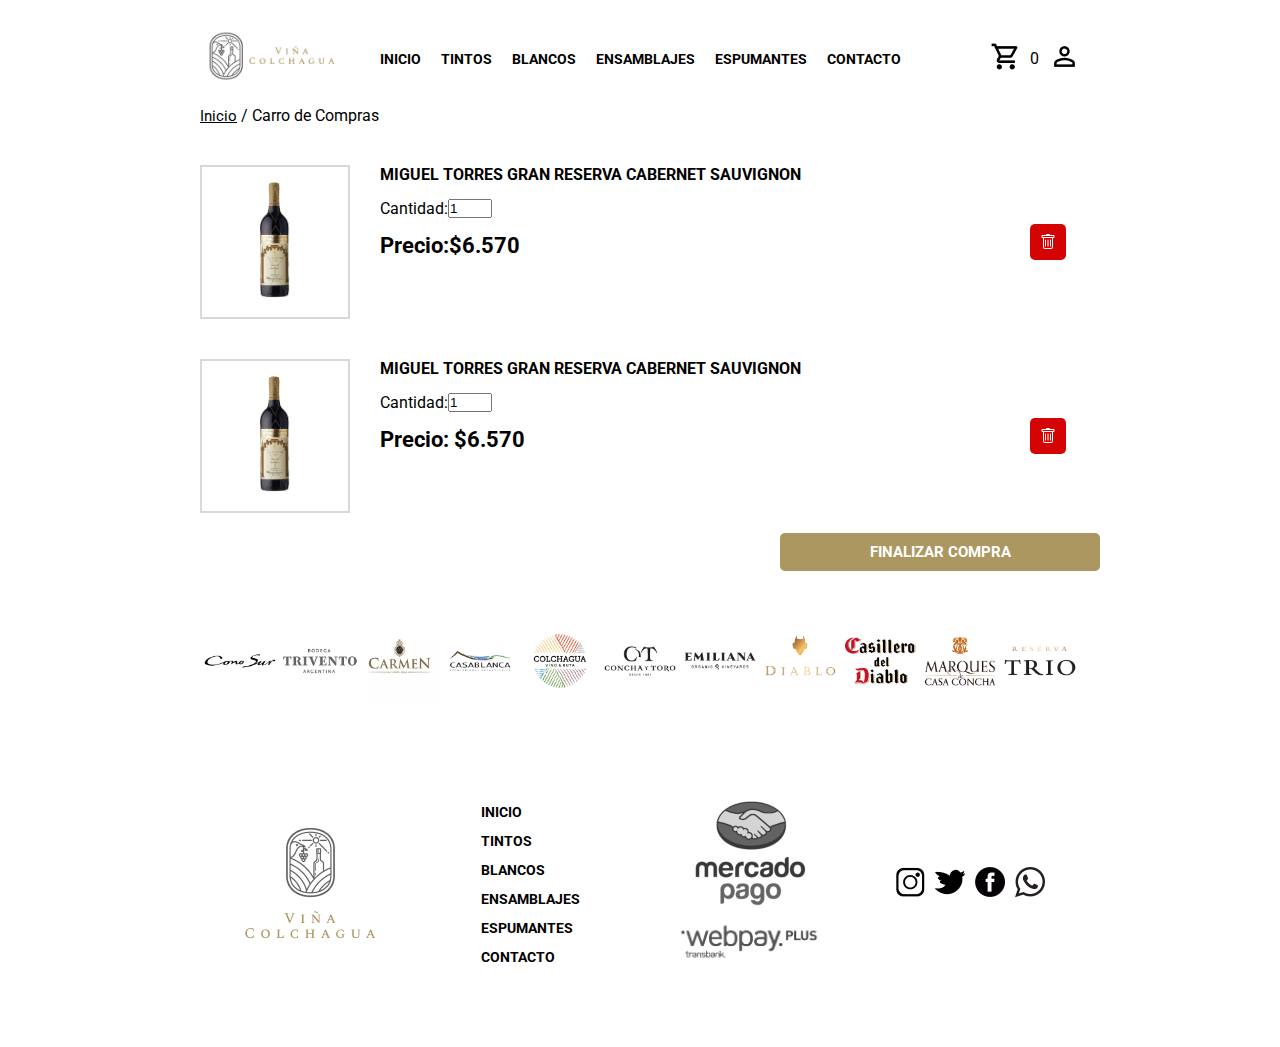
==== pages/carro.html @ 6a94da21 "Se toma proyecto realizado en curso de Desarrollo Web Coderhouse por temas de tiempo y para aplicar " ====
<!DOCTYPE html>
<html lang="es">
  <head>
    <meta charset="UTF-8" />
    <meta http-equiv="X-UA-Compatible" content="IE=edge" />
    <meta name="viewport" content="width=device-width, initial-scale=1.0" />
    <meta name="description" content="Viña Volchagua - Descubre Viña Colchagua">
    <meta name="keywords" content="Tintos, Blancos, Ensamblajes, Espumantes">
    <title>Carro de Compras - Viña Colchagua</title>
    <link rel="preconnect" href="https://fonts.googleapis.com" />
    <link rel="preconnect" href="https://fonts.gstatic.com" crossorigin />
    <link
      href="https://fonts.googleapis.com/css2?family=Roboto:wght@300&display=swap"
      rel="stylesheet"
    />
    <link
      href="https://cdn.jsdelivr.net/npm/bootstrap@5.3.0-alpha1/dist/css/bootstrap.min.css"
      rel="stylesheet"
      integrity="sha384-GLhlTQ8iRABdZLl6O3oVMWSktQOp6b7In1Zl3/Jr59b6EGGoI1aFkw7cmDA6j6gD"
      crossorigin="anonymous"
    />
    <script
      src="https://cdn.jsdelivr.net/npm/bootstrap@5.3.0-alpha1/dist/js/bootstrap.bundle.min.js"
      integrity="sha384-w76AqPfDkMBDXo30jS1Sgez6pr3x5MlQ1ZAGC+nuZB+EYdgRZgiwxhTBTkF7CXvN"
      crossorigin="anonymous"
    ></script>
    <link rel="stylesheet" href="../css/estilos.css" />
  </head>
  <body>
    <main class="main">
      <header>
        <div class="header">
          <div class="logo">
            <a href="../index.html"
              ><img src="../img/logo.png" alt="Viña Colchagua"
            /></a>
          </div>
          <nav class="menu">
            <ul>
              <li><a href="../index.html">Inicio</a></li>
              <li><a href="categorias.html">Tintos</a></li>
              <li><a href="categorias.html">Blancos</a></li>
              <li><a href="categorias.html">Ensamblajes</a></li>
              <li><a href="categorias.html">Espumantes</a></li>
              <li><a href="categorias.html">Contacto</a></li>
            </ul>
          </nav>
          <div class="sesion">
            <div>
              <a href="carro.html"
                ><img src="../img/shopping_cart.png" alt=""
              /></a>
            </div>
            <div><span>0</span></div>
            <div>
              <a href="#"><img src="../img/person_outline.png" alt="" /></a>
            </div>
          </div>
          <div class="navbar navbar-light bg-white">
            <button
              class="navbar-toggler bg-light"
              type="button"
              data-bs-toggle="collapse"
              data-bs-target="#n_bar"
              aria-controls="n_bar"
              aria-expanded="false"
            >
              <span class="navbar-toggler-icon"></span>
            </button>
          </div>
        </div>

        <nav class="navbar navbar-expand-lg navbar-light bg-white">
          <div class="container">
            <div class="collapse navbar-collapse" id="n_bar">
              <ul class="navbar-nav">
                <li class="nav-item">
                  <a class="nav-link" href="#"
                    ><img src="../img/person_outline.png" alt="" />Iniciar
                    sesión</a
                  >
                </li>
                <li class="nav-item">
                  <a class="nav-link" href="carro.html"
                    ><img src="../img/shopping_cart.png" alt="" />0 productos</a
                  >
                </li>
                <li class="nav-item active">
                  <a class="nav-link" href="../index.html">Inicio</a>
                </li>
                <li class="nav-item">
                  <a class="nav-link" href="categorias.html">Tintos</a>
                </li>
                <li class="nav-item">
                  <a class="nav-link" href="categorias.html">Blancos</a>
                </li>
                <li class="nav-item">
                  <a class="nav-link" href="categorias.html">Ensamblajes</a>
                </li>
                <li class="nav-item">
                  <a class="nav-link" href="categorias.html">Espumantes</a>
                </li>
                <li class="nav-item">
                  <a class="nav-link" href="categorias.html">Contacto</a>
                </li>
              </ul>
            </div>
          </div>
        </nav>
      </header>
      <section class="breadcrumbs">
        <a href="../index.html">Inicio</a> / Carro de Compras</section>

      <section class="lista_carro">
        <div class="detalle_carro">
          <div class="foto_producto_carro">
            <img src="../img/vino_01.png" alt="" />
          </div>
          <div class="elementos_producto">
            <div class="titulo">
              <p class="">Miguel Torres Gran Reserva Cabernet Sauvignon</p>
            </div>
            <div class="cantidad_carro">
              <div class="cantidad">
                Cantidad:
                <input
                  type="number"
                  id="quantity"
                  name="quantity"
                  min="1"
                  max="5"
                  value="1"
                />
              </div>
            </div>
            <div class="precio">
              <span class="texto">Precio:</span><span class="precio">$6.570</span>
            </div>
          </div>
          <div class="boton_quitar">
            <a href="#" class="boton_quitar_carro"
              ><svg
                xmlns="http://www.w3.org/2000/svg"
                width="16"
                height="16"
                fill="currentColor"
                class="bi bi-trash"
                viewBox="0 0 16 16"
              >
                <path
                  d="M5.5 5.5A.5.5 0 0 1 6 6v6a.5.5 0 0 1-1 0V6a.5.5 0 0 1 .5-.5zm2.5 0a.5.5 0 0 1 .5.5v6a.5.5 0 0 1-1 0V6a.5.5 0 0 1 .5-.5zm3 .5a.5.5 0 0 0-1 0v6a.5.5 0 0 0 1 0V6z"
                />
                <path
                  fill-rule="evenodd"
                  d="M14.5 3a1 1 0 0 1-1 1H13v9a2 2 0 0 1-2 2H5a2 2 0 0 1-2-2V4h-.5a1 1 0 0 1-1-1V2a1 1 0 0 1 1-1H6a1 1 0 0 1 1-1h2a1 1 0 0 1 1 1h3.5a1 1 0 0 1 1 1v1zM4.118 4 4 4.059V13a1 1 0 0 0 1 1h6a1 1 0 0 0 1-1V4.059L11.882 4H4.118zM2.5 3V2h11v1h-11z"
                /></svg>
              </a>
          </div>
        </div>
        <div class="detalle_carro">
          <div class="foto_producto_carro">
            <img src="../img/vino_01.png" alt="" />
          </div>
          <div class="elementos_producto">
            <div class="titulo">
              <p class="">Miguel Torres Gran Reserva Cabernet Sauvignon</p>
            </div>
            <div class="cantidad_carro">
              <div class="cantidad">
                Cantidad:
                <input
                  type="number"
                  id="quantity"
                  name="quantity"
                  min="1"
                  max="5"
                  value="1"
                />
              </div>
            </div>
            <div class="precio">
              <span class="texto">Precio: </span><span class="precio">$6.570</span>
            </div>
          </div>
          <div class="boton_quitar">
            <a href="#" class="boton_quitar_carro"
              ><svg
                xmlns="http://www.w3.org/2000/svg"
                width="16"
                height="16"
                fill="currentColor"
                class="bi bi-trash"
                viewBox="0 0 16 16"
              >
                <path
                  d="M5.5 5.5A.5.5 0 0 1 6 6v6a.5.5 0 0 1-1 0V6a.5.5 0 0 1 .5-.5zm2.5 0a.5.5 0 0 1 .5.5v6a.5.5 0 0 1-1 0V6a.5.5 0 0 1 .5-.5zm3 .5a.5.5 0 0 0-1 0v6a.5.5 0 0 0 1 0V6z"
                />
                <path
                  fill-rule="evenodd"
                  d="M14.5 3a1 1 0 0 1-1 1H13v9a2 2 0 0 1-2 2H5a2 2 0 0 1-2-2V4h-.5a1 1 0 0 1-1-1V2a1 1 0 0 1 1-1H6a1 1 0 0 1 1-1h2a1 1 0 0 1 1 1h3.5a1 1 0 0 1 1 1v1zM4.118 4 4 4.059V13a1 1 0 0 0 1 1h6a1 1 0 0 0 1-1V4.059L11.882 4H4.118zM2.5 3V2h11v1h-11z"
                /></svg>
              </a>
          </div>
        </div>
        <div class="finalizar_compra"><a href="#" class="caja_producto">FINALIZAR COMPRA</a></div>
      </section>

      <section class="marcas">
        <div class="container h-100">
          <div class="slider">
            <div class="slide-track-1">
              <div class="slide">
                <img src="../img/marcas/cs.png" alt="Casa Silva" loading="lazy" />
              </div>
              <div class="slide">
                <img src="../img/marcas/bta.png" alt="Bodega Trivento Argentina" loading="lazy" />
              </div>
              <div class="slide">
                <img src="../img/marcas/carmen.png" alt="Carmen" loading="lazy" />
              </div>
              <div class="slide">
                <img src="../img/marcas/casablanca.png" alt="Casablanca" loading="lazy" />
              </div>
              <div class="slide">
                <img src="../img/marcas/colchagua.png" alt="Colchagua" loading="lazy" />
              </div>
              <div class="slide">
                <img src="../img/marcas/ct.png" alt="Concha y Toro" loading="lazy" />
              </div>
              <div class="slide">
                <img src="../img/marcas/em.png" alt="Emiliana" loading="lazy" />
              </div>
              <div class="slide">
                <img src="../img/marcas/d.png" alt="Diablo" loading="lazy" />
              </div>
              <div class="slide">
                <img src="../img/marcas/cdd.png" alt="Casillero Del Diablo" loading="lazy" />
              </div>
              <div class="slide">
                <img src="../img/marcas/mcc.png" alt="Marques de Casa Concha" loading="lazy" />
              </div>
              <div class="slide">
                <img src="../img/marcas/t3.png" alt="Trio" loading="lazy" />
              </div>
            </div>
          </div>
        </div>
      </section>
      <footer class="footer">
        <div class="logo">
          <a href="../index.html"><img src="../img/logo_footer.png" alt="Viña Colchagua" /></a>
        </div>
        <div class="menu">
          <ul>
            <li><a href="../index.html">Inicio</a></li>
            <li><a href="categorias.html">Tintos</a></li>
            <li><a href="categorias.html">Blancos</a></li>
            <li><a href="categorias.html">Ensamblajes</a></li>
            <li><a href="categorias.html">Espumantes</a></li>
            <li><a href="categorias.html">Contacto</a></li>
          </ul>
        </div>
        <div class="pago">
          <div class="ml">
            <img src="../img/mercado-pago.png" alt="Mercado Pago" />
          </div>
          <div class="wp">
            <img src="../img/webpay-plus.png" alt="Webpay Plus" />
          </div>
        </div>
        <div class="rrss">
          <div>
            <a href="#"><img src="../img/instagram.png" alt="Instagram" /></a>
          </div>
          <div>
            <a href="#"><img src="../img/twitter.png" alt="Twitter" /></a>
          </div>
          <div>
            <a href="#"><img src="../img/fb.png" alt="Facebook" /></a>
          </div>
          <div>
            <a href="#"><img src="../img/whatsapp.png" alt="Whatsapp" /></a>
          </div>
        </div>
      </footer>
    </main>
  </body>
</html>
---- css/estilos.css ----
/* APLICA ELEMENTOS PARTIALS SASS */
@media (min-width: 300px) and (max-width: 999px) {
  .footer .menu,
  .footer .pago {
    display: none;
  }
  .contenedor_categorias {
    display: flex;
    gap: 20px;
    flex-direction: column;
  }
  .main {
    margin: 20px 40px;
  }
  .contenedor_ofertas {
    display: flex;
    flex-direction: column;
    gap: 30px;
  }
  .marcas {
    display: none;
  }
  .oferta {
    display: flex;
    flex-direction: column;
    align-items: center;
  }
  .footer {
    display: grid;
    grid-template-columns: repeat(2, 1fr);
    padding: 40px 0;
  }
  .header .menu,
  .header .sesion {
    display: none;
  }
  .header {
    display: grid;
    grid-template-columns: 2fr auto;
  }
  .breadcrumbs {
    display: none;
  }
  .contenedor_categoria {
    display: grid;
    grid-template-columns: repeat(2, 1fr);
    place-items: center;
    gap: 15px;
  }
  .detalle {
    display: flex;
    flex-direction: column;
    gap: 20px;
  }
  .detalle_carro {
    display: grid;
    grid-template-columns: 100px 1.5fr 20px;
    gap: 30px;
    padding: 20px 0;
  }
  .foto_producto_carro {
    border: 2px #d9d9d9 solid;
    position: relative;
  }
  .foto_producto_carro img {
    height: auto;
    max-width: 100%;
    position: absolute;
    top: 20%;
  }
  .texto_producto_categoria {
    min-height: 100px;
  }
  .cantidad_carro {
    grid-area: cantidad_carro;
    display: grid;
    grid-template-columns: 1fr 2fr;
    gap: 15px;
  }
  header .logo img {
    width: 80%;
  }
}
@media (min-width: 1000px) and (max-width: 1200px) {
  .main {
    margin: 20px 100px;
  }
  .navbar {
    display: none;
  }
  .header {
    display: grid;
    grid-template-columns: 1fr 1.5fr 1fr;
  }
  header .logo img {
    width: 100%;
  }
  .contenedor_categorias {
    display: flex;
    gap: 20px;
    flex-direction: column;
  }
  .contenedor_ofertas {
    display: flex;
    flex-direction: column;
    gap: 30px;
  }
  .detalle_carro {
    display: grid;
    grid-template-columns: 150px 2fr 50px;
    gap: 30px;
    padding: 20px 0;
  }
  .foto_producto_carro {
    border: 2px #d9d9d9 solid;
    padding: 15px;
  }
  .foto_producto_carro img {
    height: auto;
    max-width: 100%;
  }
  .contenedor_categoria {
    display: grid;
    grid-template-columns: repeat(2, 1fr);
    place-items: center;
    gap: 15px;
  }
  .footer {
    display: grid;
    grid-template-columns: repeat(4, 1fr);
    padding: 40px 0;
  }
  .oferta {
    display: flex;
    flex-direction: column;
    align-items: center;
  }
}
@media (min-width: 1201px) {
  .categoria_grilla {
    display: grid;
    grid-template-areas: "menu_categorias ofertas ofertas";
  }
  .contenedor_categorias,
  .contenedor_ofertas {
    display: grid;
    grid-template-columns: repeat(4, 1fr);
    place-items: center;
    gap: 30px;
  }
  .main {
    margin: 30px 200px;
  }
  .oferta {
    display: flex;
    flex-direction: column;
    align-items: center;
    width: 80%;
  }
  .footer {
    display: grid;
    grid-template-columns: repeat(4, 1fr);
    padding: 40px 0;
  }
  .navbar {
    display: none;
  }
  .header {
    display: grid;
    grid-template-columns: 1fr 1.5fr 1fr;
  }
  .contenedor_categoria {
    display: grid;
    grid-template-columns: repeat(3, 1fr);
    place-items: center;
    gap: 15px;
  }
  .detalle {
    display: grid;
    grid-template-areas: "foto_producto titulo" "foto_producto descripcion" "foto_producto precio" "foto_producto cantidad_carro";
    gap: 30px;
    padding: 10px 0;
  }
  .detalle_carro {
    display: grid;
    grid-template-columns: 150px 2fr 50px;
    gap: 30px;
    padding: 20px 0;
  }
  .foto_producto_carro {
    border: 2px #d9d9d9 solid;
    padding: 15px;
  }
  .foto_producto_carro img {
    height: auto;
    max-width: 100%;
  }
  .finalizar_compra {
    width: 300px;
    margin-left: auto;
  }
  .texto_producto {
    min-height: 60px;
  }
  .texto_producto_categoria {
    min-height: 60px;
  }
  .cantidad_carro {
    grid-area: cantidad_carro;
    display: grid;
    grid-template-columns: 2fr 1fr;
  }
  header .logo img {
    width: 80%;
  }
}
* {
  margin: 0;
  padding: 0;
}

body {
  font-family: "Roboto", sans-serif;
}

.carrusel {
  position: relative;
}

.marcas div {
  display: flex;
  justify-content: center;
  align-items: center;
}

.marcas div img {
  width: 30%;
}

footer .menu ul {
  display: flex;
  flex-direction: column;
  list-style-type: none;
  gap: 10px;
}

header .menu ul {
  display: flex;
  gap: 20px;
  list-style-type: none;
  flex-direction: row;
}

.wp,
.ml,
header .menu {
  display: flex;
  justify-content: center;
  align-items: center;
}

/* APLICA ELEMENTOS ANIDADOS SASS */
footer .logo,
footer .menu {
  display: flex;
  justify-content: center;
  align-items: center;
}

.texto_carrusel h1 {
  position: absolute;
  bottom: 0;
  color: #fff;
  font-size: 35px;
  text-transform: uppercase;
  font-weight: bolder;
  padding-right: 50px;
  left: 0;
  padding: 30px;
  text-align: center;
}

.ml img, .wp img {
  width: 80%;
}

.rrss {
  display: flex;
  justify-content: center;
  align-items: center;
  gap: 10px;
  flex-direction: row;
}

.marcas div {
  display: flex;
  justify-content: center;
}

.sesion {
  display: flex;
  flex-flow: row;
  justify-content: right;
  align-items: center;
  gap: 10px;
}

li a,
.principal {
  text-decoration: none;
  font-size: 14px;
  font-weight: bold;
  text-transform: uppercase;
  color: #000000;
}

.img_carrusel {
  background-image: url("../img/vineyard.png");
  background-color: #cccccc;
  height: 500px;
  background-position: center;
  background-repeat: no-repeat;
  background-size: cover;
  position: relative;
  filter: brightness(30%);
}

.caja_categoria {
  position: absolute;
  z-index: 2;
  color: white;
  background-color: #ac9760;
  margin: 10px;
  padding: 10px;
  text-transform: uppercase;
  font-weight: bold;
}

.texto_precio {
  padding: 10px 0;
}

.caja_producto {
  position: relative;
  z-index: 2;
  color: white;
  background-color: #ac9760;
  padding: 10px;
  text-transform: uppercase;
  font-weight: bold;
  justify-content: center;
  display: flex;
  font-size: 15px;
  width: 100%;
  border-radius: 5px;
  text-decoration: none;
  border: none;
}

.boton_agregar_carro {
  position: relative;
  z-index: 2;
  color: white;
  background-color: #344054;
  padding: 10px;
  text-transform: uppercase;
  font-weight: bold;
  justify-content: center;
  display: flex;
  font-size: 15px;
  border-radius: 5px;
  text-decoration: none;
}

.boton_quitar_carro {
  position: relative;
  z-index: 2;
  color: white;
  background-color: #d50404;
  padding: 10px;
  text-transform: uppercase;
  font-weight: bold;
  justify-content: center;
  display: flex;
  font-size: 15px;
  border-radius: 5px;
  text-decoration: none;
}

.contenedor_categorias img {
  width: 100%;
}

.texto_seccion span h4,
.detalle .titulo span h5 {
  font-weight: 900;
  font-size: 20px;
  font-style: normal;
  line-height: 29px;
  text-transform: uppercase;
}

.texto_seccion,
.breadcrumbs {
  position: relative;
  padding: 20px 0;
}

.breadcrumbs a {
  color: black;
  font-size: 15px;
}

.texto_producto, .texto_producto_categoria {
  font-weight: 900;
  font-size: 12px;
  font-style: normal;
  text-transform: uppercase;
  margin: 15px 0;
  text-align: center;
}

.elementos_producto .precio {
  font-weight: bold;
  font-size: 22px;
}

.elementos_producto .titulo {
  font-weight: bold;
  text-transform: uppercase;
}

.precio {
  font-weight: bold;
  font-size: 25px;
}

.container.h-100 {
  padding: 40px 0;
}

.slider {
  height: 75pt;
  margin: 0 auto;
  overflow: hidden;
  position: relative;
  cursor: default;
  user-select: none;
  touch-action: none;
}

.slider .slide-track-1 {
  /*animation: scroll-l 30s linear infinite;*/
  display: flex;
  width: 100%;
}

.slider .slide {
  height: 75pt;
  width: 250px;
  display: flex;
  align-items: center;
  text-align: center;
}

.slider .slide img {
  width: 180px;
  padding: 1pc;
  vertical-align: middle;
  margin: 0 auto;
  display: inline-block;
  max-width: 100%;
  height: auto;
}

@keyframes scroll-l {
  from {
    transform: translate3d(0, 0, 0);
  }
  to {
    transform: translate3d(-100%, 0, 0);
  }
}
@media (min-width: 1400px) {
  .container {
    max-width: 1520px;
  }
}
.menu_categoria {
  grid-area: menu_categorias;
  padding: 20px 0;
  width: 85%;
}

.ofertas {
  grid-area: ofertas;
}

.breadcrumbs {
  grid-area: breadcrumbs;
}

.header {
  grid-area: header;
}

.footer {
  grid-area: footer;
}

.marcas {
  grid-area: marcas;
}

.list-group {
  padding: 0;
  overflow: hidden;
}

.list-group {
  margin-bottom: 0;
}

.list-group .list-group-item {
  border-radius: 0;
  border-width: 1px 0 0 0;
  font-size: 15px;
}

.list-group > .list-group-item:first-child {
  border-top-width: 0;
}

.list-group > .list-group > .list-group-item {
  padding-left: 30px;
}

#quantity {
  width: 40px;
}

.elementos_producto {
  display: flex;
  flex-direction: column;
  gap: 15px;
}

.foto_producto {
  grid-area: foto_producto;
  border: 2px #d9d9d9 solid;
  padding: 15px;
  display: flex;
  flex-direction: column;
}

.foto_producto img {
  height: auto;
  max-width: 100%;
}

.titulo {
  grid-area: titulo;
}

.descripcion {
  grid-area: descripcion;
}

.precio {
  grid-area: precio;
}

.boton_quitar {
  align-items: center;
  display: flex;
}

.cantidad {
  display: flex;
  align-self: center;
}

/*# sourceMappingURL=estilos.css.map */
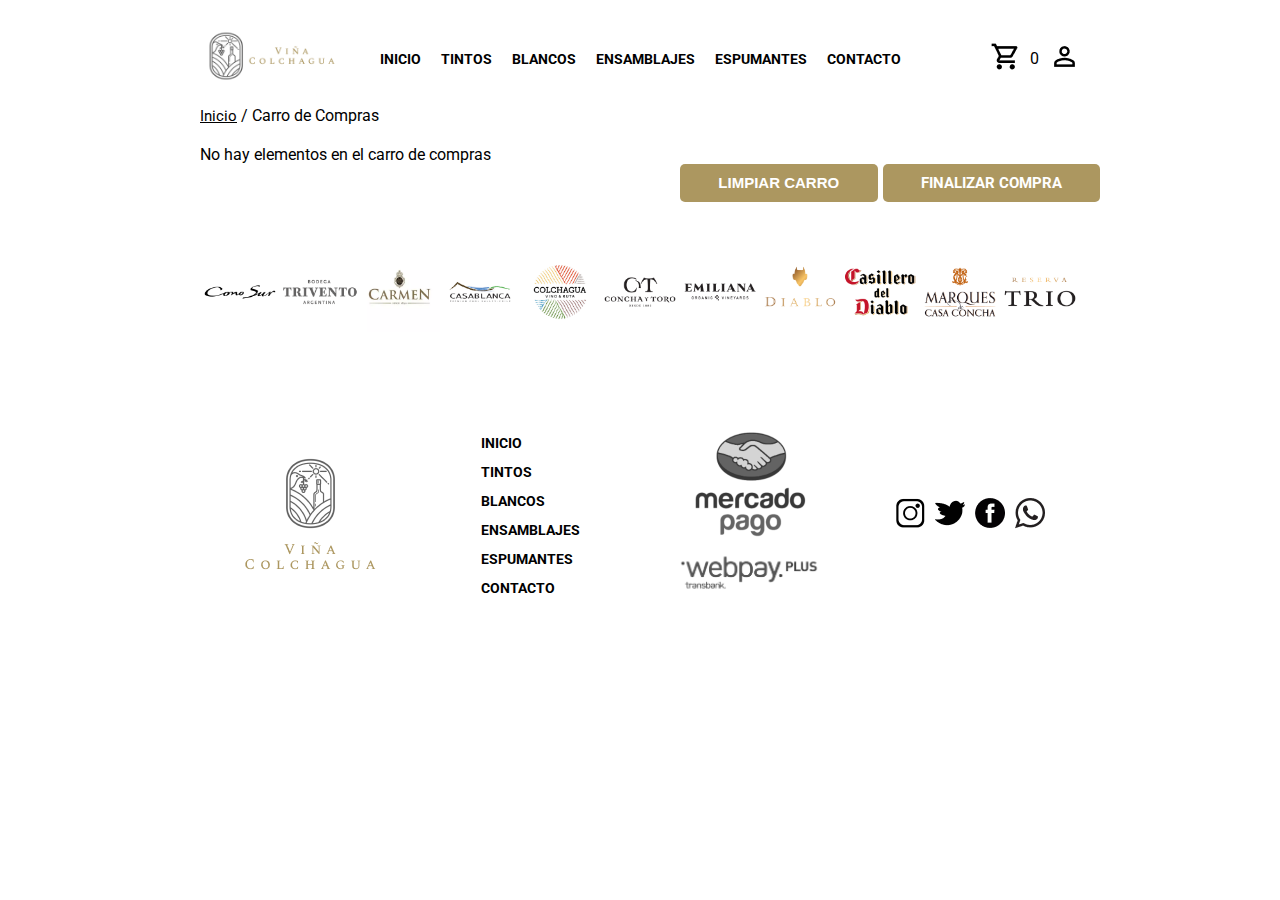
==== commit 57a3b570: "Ajustes en CSS/HTML para soporte con JS" ====
--- a/pages/carro.html
+++ b/pages/carro.html
@@ -111,98 +111,12 @@
       <section class="breadcrumbs">
         <a href="../index.html">Inicio</a> / Carro de Compras</section>
 
-      <section class="lista_carro">
-        <div class="detalle_carro">
-          <div class="foto_producto_carro">
-            <img src="../img/vino_01.png" alt="" />
-          </div>
-          <div class="elementos_producto">
-            <div class="titulo">
-              <p class="">Miguel Torres Gran Reserva Cabernet Sauvignon</p>
-            </div>
-            <div class="cantidad_carro">
-              <div class="cantidad">
-                Cantidad:
-                <input
-                  type="number"
-                  id="quantity"
-                  name="quantity"
-                  min="1"
-                  max="5"
-                  value="1"
-                />
-              </div>
-            </div>
-            <div class="precio">
-              <span class="texto">Precio:</span><span class="precio">$6.570</span>
-            </div>
-          </div>
-          <div class="boton_quitar">
-            <a href="#" class="boton_quitar_carro"
-              ><svg
-                xmlns="http://www.w3.org/2000/svg"
-                width="16"
-                height="16"
-                fill="currentColor"
-                class="bi bi-trash"
-                viewBox="0 0 16 16"
-              >
-                <path
-                  d="M5.5 5.5A.5.5 0 0 1 6 6v6a.5.5 0 0 1-1 0V6a.5.5 0 0 1 .5-.5zm2.5 0a.5.5 0 0 1 .5.5v6a.5.5 0 0 1-1 0V6a.5.5 0 0 1 .5-.5zm3 .5a.5.5 0 0 0-1 0v6a.5.5 0 0 0 1 0V6z"
-                />
-                <path
-                  fill-rule="evenodd"
-                  d="M14.5 3a1 1 0 0 1-1 1H13v9a2 2 0 0 1-2 2H5a2 2 0 0 1-2-2V4h-.5a1 1 0 0 1-1-1V2a1 1 0 0 1 1-1H6a1 1 0 0 1 1-1h2a1 1 0 0 1 1 1h3.5a1 1 0 0 1 1 1v1zM4.118 4 4 4.059V13a1 1 0 0 0 1 1h6a1 1 0 0 0 1-1V4.059L11.882 4H4.118zM2.5 3V2h11v1h-11z"
-                /></svg>
-              </a>
-          </div>
-        </div>
-        <div class="detalle_carro">
-          <div class="foto_producto_carro">
-            <img src="../img/vino_01.png" alt="" />
-          </div>
-          <div class="elementos_producto">
-            <div class="titulo">
-              <p class="">Miguel Torres Gran Reserva Cabernet Sauvignon</p>
-            </div>
-            <div class="cantidad_carro">
-              <div class="cantidad">
-                Cantidad:
-                <input
-                  type="number"
-                  id="quantity"
-                  name="quantity"
-                  min="1"
-                  max="5"
-                  value="1"
-                />
-              </div>
-            </div>
-            <div class="precio">
-              <span class="texto">Precio: </span><span class="precio">$6.570</span>
-            </div>
-          </div>
-          <div class="boton_quitar">
-            <a href="#" class="boton_quitar_carro"
-              ><svg
-                xmlns="http://www.w3.org/2000/svg"
-                width="16"
-                height="16"
-                fill="currentColor"
-                class="bi bi-trash"
-                viewBox="0 0 16 16"
-              >
-                <path
-                  d="M5.5 5.5A.5.5 0 0 1 6 6v6a.5.5 0 0 1-1 0V6a.5.5 0 0 1 .5-.5zm2.5 0a.5.5 0 0 1 .5.5v6a.5.5 0 0 1-1 0V6a.5.5 0 0 1 .5-.5zm3 .5a.5.5 0 0 0-1 0v6a.5.5 0 0 0 1 0V6z"
-                />
-                <path
-                  fill-rule="evenodd"
-                  d="M14.5 3a1 1 0 0 1-1 1H13v9a2 2 0 0 1-2 2H5a2 2 0 0 1-2-2V4h-.5a1 1 0 0 1-1-1V2a1 1 0 0 1 1-1H6a1 1 0 0 1 1-1h2a1 1 0 0 1 1 1h3.5a1 1 0 0 1 1 1v1zM4.118 4 4 4.059V13a1 1 0 0 0 1 1h6a1 1 0 0 0 1-1V4.059L11.882 4H4.118zM2.5 3V2h11v1h-11z"
-                /></svg>
-              </a>
-          </div>
-        </div>
-        <div class="finalizar_compra"><a href="#" class="caja_producto">FINALIZAR COMPRA</a></div>
+      <section>
+        <div class="lista_carro"></div>
+        <div class="finalizar_compra">
+          <button id="vaciaCarro" class="caja_producto">LIMPIAR CARRO</button>
+          <a href="#" class="caja_producto">FINALIZAR COMPRA</a>
+        </div>
       </section>
 
       <section class="marcas">
@@ -284,5 +198,8 @@
         </div>
       </footer>
     </main>
+    <script src="/js/carro.js" type="module"></script>
+    <script src="/js/catalogo.js" type="module"></script>
+    <script src="/js/cepas.js" type="module"></script>
   </body>
 </html>
--- a/css/estilos.css
+++ b/css/estilos.css
@@ -80,6 +80,10 @@
   header .logo img {
     width: 80%;
   }
+  .finalizar_compra {
+    display: grid;
+    gap: 5px;
+  }
 }
 @media (min-width: 1000px) and (max-width: 1200px) {
   .main {
@@ -135,6 +139,10 @@
     flex-direction: column;
     align-items: center;
   }
+  .finalizar_compra {
+    display: grid;
+    gap: 5px;
+  }
 }
 @media (min-width: 1201px) {
   .categoria_grilla {
@@ -196,8 +204,11 @@
     max-width: 100%;
   }
   .finalizar_compra {
-    width: 300px;
+    width: 400px;
     margin-left: auto;
+    display: grid;
+    grid-template-columns: repeat(2, 1fr);
+    gap: 5px;
   }
   .texto_producto {
     min-height: 60px;
@@ -370,6 +381,7 @@
   font-size: 15px;
   border-radius: 5px;
   text-decoration: none;
+  border: none;
 }
 
 .boton_quitar_carro {
@@ -385,6 +397,7 @@
   font-size: 15px;
   border-radius: 5px;
   text-decoration: none;
+  border: none;
 }
 
 .contenedor_categorias img {
@@ -580,4 +593,10 @@
   align-self: center;
 }
 
+.caja_botones{
+  display: grid;
+  grid-template-columns: repeat(2, 1fr);
+  gap: 5px;
+}
+
 /*# sourceMappingURL=estilos.css.map */
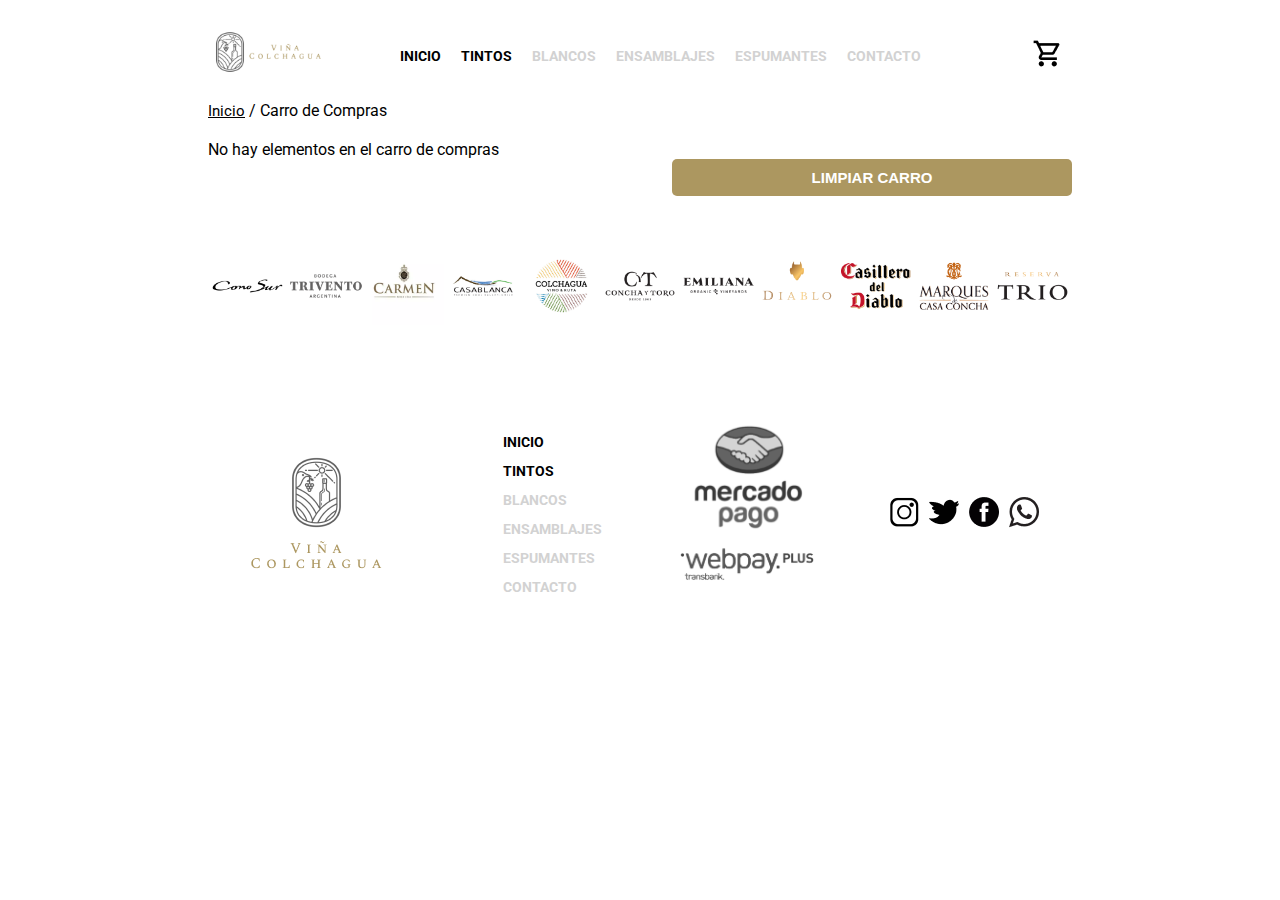
==== commit 062165b2: "Agrega elementos para 3era entrega - Ajustes de 2da entrega y agrega llamada via fetch, then y catch" ====
--- a/pages/carro.html
+++ b/pages/carro.html
@@ -39,10 +39,10 @@
             <ul>
               <li><a href="../index.html">Inicio</a></li>
               <li><a href="categorias.html">Tintos</a></li>
-              <li><a href="categorias.html">Blancos</a></li>
-              <li><a href="categorias.html">Ensamblajes</a></li>
-              <li><a href="categorias.html">Espumantes</a></li>
-              <li><a href="categorias.html">Contacto</a></li>
+              <li><a href="#" class="deshab">Blancos</a></li>
+              <li><a href="#" class="deshab">Ensamblajes</a></li>
+              <li><a href="#" class="deshab">Espumantes</a></li>
+              <li><a href="#" class="deshab">Contacto</a></li>
             </ul>
           </nav>
           <div class="sesion">
@@ -51,10 +51,10 @@
                 ><img src="../img/shopping_cart.png" alt=""
               /></a>
             </div>
-            <div><span>0</span></div>
-            <div>
+            <div id="cantidadCarro"></div>
+            <!--div>
               <a href="#"><img src="../img/person_outline.png" alt="" /></a>
-            </div>
+            </div-->
           </div>
           <div class="navbar navbar-light bg-white">
             <button
@@ -115,7 +115,7 @@
         <div class="lista_carro"></div>
         <div class="finalizar_compra">
           <button id="vaciaCarro" class="caja_producto">LIMPIAR CARRO</button>
-          <a href="#" class="caja_producto">FINALIZAR COMPRA</a>
+          <!--a href="#" class="caja_producto">FINALIZAR COMPRA</a-->
         </div>
       </section>
 
@@ -168,10 +168,10 @@
           <ul>
             <li><a href="../index.html">Inicio</a></li>
             <li><a href="categorias.html">Tintos</a></li>
-            <li><a href="categorias.html">Blancos</a></li>
-            <li><a href="categorias.html">Ensamblajes</a></li>
-            <li><a href="categorias.html">Espumantes</a></li>
-            <li><a href="categorias.html">Contacto</a></li>
+            <li><a class="deshab" href="#">Blancos</a></li>
+            <li><a class="deshab" href="#">Ensamblajes</a></li>
+            <li><a class="deshab" href="#">Espumantes</a></li>
+            <li><a class="deshab" href="#">Contacto</a></li>
           </ul>
         </div>
         <div class="pago">
@@ -198,8 +198,6 @@
         </div>
       </footer>
     </main>
-    <script src="/js/carro.js" type="module"></script>
-    <script src="/js/catalogo.js" type="module"></script>
-    <script src="/js/cepas.js" type="module"></script>
+    <script src="../js/carro.js" type="module"></script>
   </body>
 </html>
--- a/css/estilos.css
+++ b/css/estilos.css
@@ -61,12 +61,14 @@
   .foto_producto_carro {
     border: 2px #d9d9d9 solid;
     position: relative;
+    padding: 15px;
+    text-align: center;
   }
   .foto_producto_carro img {
     height: auto;
-    max-width: 100%;
-    position: absolute;
-    top: 20%;
+    width: auto;
+    max-width: 300px;
+    max-height: 100px;
   }
   .texto_producto_categoria {
     min-height: 100px;
@@ -117,11 +119,15 @@
   }
   .foto_producto_carro {
     border: 2px #d9d9d9 solid;
+    position: relative;
     padding: 15px;
+    text-align: center;
   }
   .foto_producto_carro img {
     height: auto;
-    max-width: 100%;
+    width: auto;
+    max-width: 300px;
+    max-height: 100px;
   }
   .contenedor_categoria {
     display: grid;
@@ -197,17 +203,22 @@
   }
   .foto_producto_carro {
     border: 2px #d9d9d9 solid;
+    position: relative;
     padding: 15px;
+    text-align: center;
   }
   .foto_producto_carro img {
     height: auto;
-    max-width: 100%;
+    width: auto;
+    max-width: 300px;
+    max-height: 100px;
+  }
   }
   .finalizar_compra {
     width: 400px;
     margin-left: auto;
     display: grid;
-    grid-template-columns: repeat(2, 1fr);
+    grid-template-columns: repeat(1, 1fr);
     gap: 5px;
   }
   .texto_producto {
@@ -328,7 +339,7 @@
 .img_carrusel {
   background-image: url("../img/vineyard.png");
   background-color: #cccccc;
-  height: 500px;
+  height: 350px;
   background-position: center;
   background-repeat: no-repeat;
   background-size: cover;
@@ -398,6 +409,7 @@
   border-radius: 5px;
   text-decoration: none;
   border: none;
+  height: 15%;
 }
 
 .contenedor_categorias img {
@@ -569,6 +581,7 @@
 .foto_producto img {
   height: auto;
   max-width: 100%;
+  max-height: 200px;
 }
 
 .titulo {
@@ -599,4 +612,11 @@
   gap: 5px;
 }
 
+.deshab {
+  color: #d2d2d2;
+}
+
+.caja_cantidad{
+  width: 50px;
+}
 /*# sourceMappingURL=estilos.css.map */
